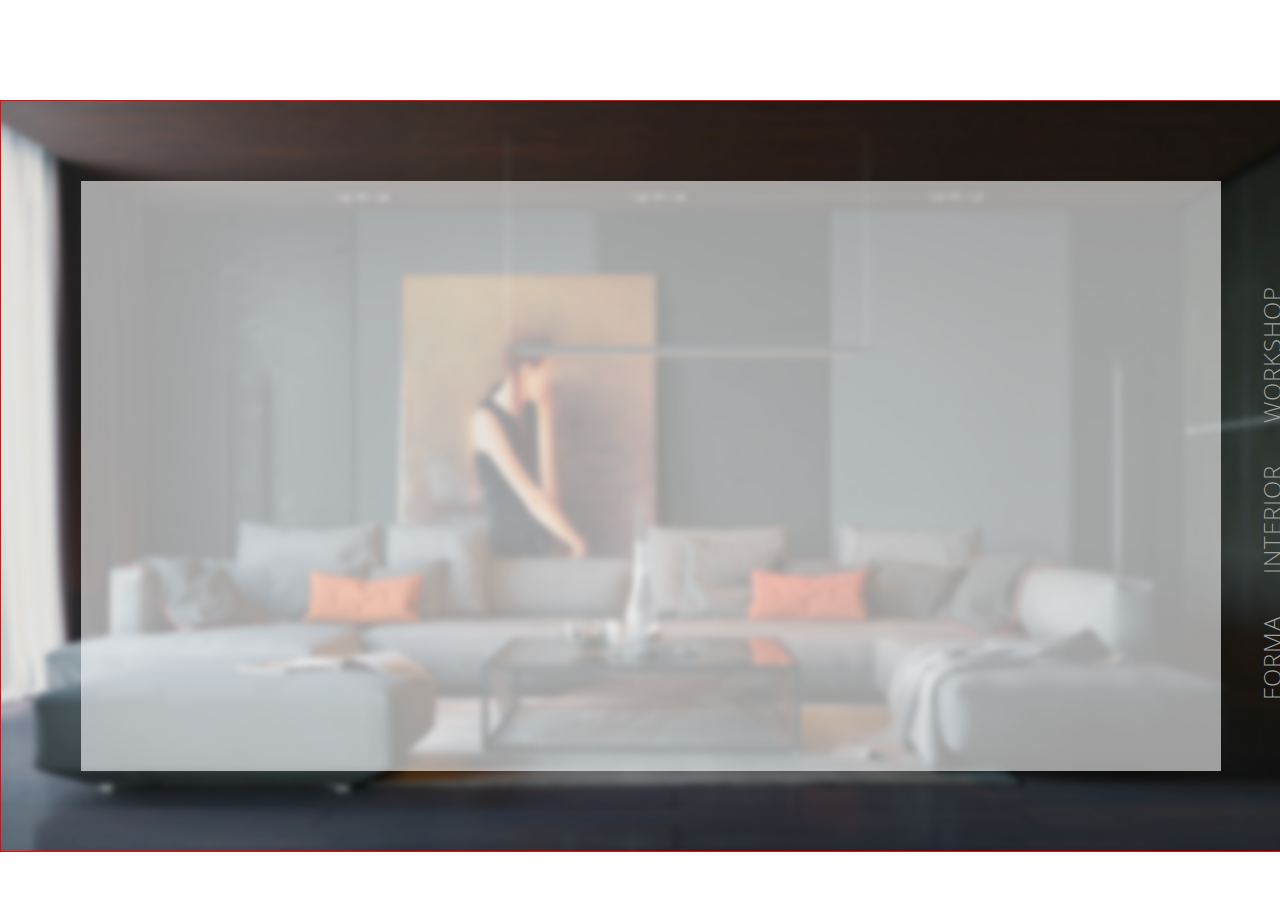
==== admin.html @ f9062ba8 "fsdf" ====
<!DOCTYPE html>
<html lang="en">
<head>
	<meta charset="UTF-8">
	<title>FIW</title>
	<link rel="stylesheet" href="css/screen.css">
</head>
<body>
<section class="main-section-wrapper">
	<div class="company-name">
		<p><span>Forma</span> <span>interior</span> <span>workshop</span></p>
	</div>
	<!-- - - - - main section - - - - -->
	<section class="main-section">
		
	</section>
	<!-- - - - - end main section - - - - -->
</section>	
</body>
</html>
---- css/screen.css ----
/* Welcome to Compass.
 * In this file you should write your main styles. (or centralize your imports)
 * Import this file using the following HTML or equivalent:
 * <link href="/stylesheets/screen.css" media="screen, projection" rel="stylesheet" type="text/css" /> */
/* line 5, C:/Ruby22/lib/ruby/gems/2.2.0/gems/compass-core-1.0.3/stylesheets/compass/reset/_utilities.scss */
html, body, div, span, applet, object, iframe,
h1, h2, h3, h4, h5, h6, p, blockquote, pre,
a, abbr, acronym, address, big, cite, code,
del, dfn, em, img, ins, kbd, q, s, samp,
small, strike, strong, sub, sup, tt, var,
b, u, i, center,
dl, dt, dd, ol, ul, li,
fieldset, form, label, legend,
table, caption, tbody, tfoot, thead, tr, th, td,
article, aside, canvas, details, embed,
figure, figcaption, footer, header, hgroup,
menu, nav, output, ruby, section, summary,
time, mark, audio, video {
  margin: 0;
  padding: 0;
  border: 0;
  font: inherit;
  font-size: 100%;
  vertical-align: baseline;
}

/* line 22, C:/Ruby22/lib/ruby/gems/2.2.0/gems/compass-core-1.0.3/stylesheets/compass/reset/_utilities.scss */
html {
  line-height: 1;
}

/* line 24, C:/Ruby22/lib/ruby/gems/2.2.0/gems/compass-core-1.0.3/stylesheets/compass/reset/_utilities.scss */
ol, ul {
  list-style: none;
}

/* line 26, C:/Ruby22/lib/ruby/gems/2.2.0/gems/compass-core-1.0.3/stylesheets/compass/reset/_utilities.scss */
table {
  border-collapse: collapse;
  border-spacing: 0;
}

/* line 28, C:/Ruby22/lib/ruby/gems/2.2.0/gems/compass-core-1.0.3/stylesheets/compass/reset/_utilities.scss */
caption, th, td {
  text-align: left;
  font-weight: normal;
  vertical-align: middle;
}

/* line 30, C:/Ruby22/lib/ruby/gems/2.2.0/gems/compass-core-1.0.3/stylesheets/compass/reset/_utilities.scss */
q, blockquote {
  quotes: none;
}
/* line 103, C:/Ruby22/lib/ruby/gems/2.2.0/gems/compass-core-1.0.3/stylesheets/compass/reset/_utilities.scss */
q:before, q:after, blockquote:before, blockquote:after {
  content: "";
  content: none;
}

/* line 32, C:/Ruby22/lib/ruby/gems/2.2.0/gems/compass-core-1.0.3/stylesheets/compass/reset/_utilities.scss */
a img {
  border: none;
}

/* line 116, C:/Ruby22/lib/ruby/gems/2.2.0/gems/compass-core-1.0.3/stylesheets/compass/reset/_utilities.scss */
article, aside, details, figcaption, figure, footer, header, hgroup, main, menu, nav, section, summary {
  display: block;
}

/*colors*/
/*colors*/
/*FONT-FACE*/
@font-face {
  font-family: opensanslight;
  src: url("../font/opensanslight/opensans-light.eot");
  src: url("../font/opensanslight/opensans-light.eot?#iefix") format("embedded-opentype"), url("../font/opensanslight/opensans-light.woff2") format("woff2"), url("../font/opensanslight/opensans-light.woff") format("woff"), url("../font/opensanslight/opensans-light.svg#open_sanslight") format("svg");
  font-weight: normal;
  font-style: normal;
}
@font-face {
  font-family: opensans;
  src: url("../font/opensansregular/opensans-regular.eot");
  src: url("../font/opensansregular/opensans-regular.eot?#iefix") format("embedded-opentype"), url("../font/opensansregular/opensans-regular.woff2") format("woff2"), url("../font/opensansregular/opensans-regular.woff") format("woff"), url("../font/opensansregular/opensans-regular.svg#open_sansregular") format("svg");
  font-weight: normal;
  font-style: normal;
}
/*END FONT-FACE*/
/* line 45, ../sass/screen.scss */
.main-section-wrapper {
  border: 1px solid red;
  /*delete*/
  width: 1300px;
  height: 750px;
  margin: 100px auto 0 auto;
  background: url("../image/bg.png") 0 0 no-repeat;
  position: relative;
  /*- - - - main-section - - - -*/
  /*- - - - end main-section - - - -*/
}
/* line 53, ../sass/screen.scss */
.main-section-wrapper .company-name {
  width: 750px;
  -webkit-transform: rotate(-90deg);
  transform: rotate(-90deg);
  position: absolute;
  top: 362px;
  right: -346px;
}
/* line 61, ../sass/screen.scss */
.main-section-wrapper .company-name p {
  color: #9fa1a0;
  font-family: opensanslight;
  text-transform: uppercase;
  font-size: 24.46px;
  letter-spacing: 1px;
  text-align: center;
}
/* line 69, ../sass/screen.scss */
.main-section-wrapper .company-name p span {
  margin-right: 35px;
}
/* line 76, ../sass/screen.scss */
.main-section-wrapper .main-section {
  /*border: 1px solid #fff;*/
  background: rgba(255, 255, 255, 0.6);
  width: 1140px;
  height: 590px;
  margin: 80px auto 0 auto;
}
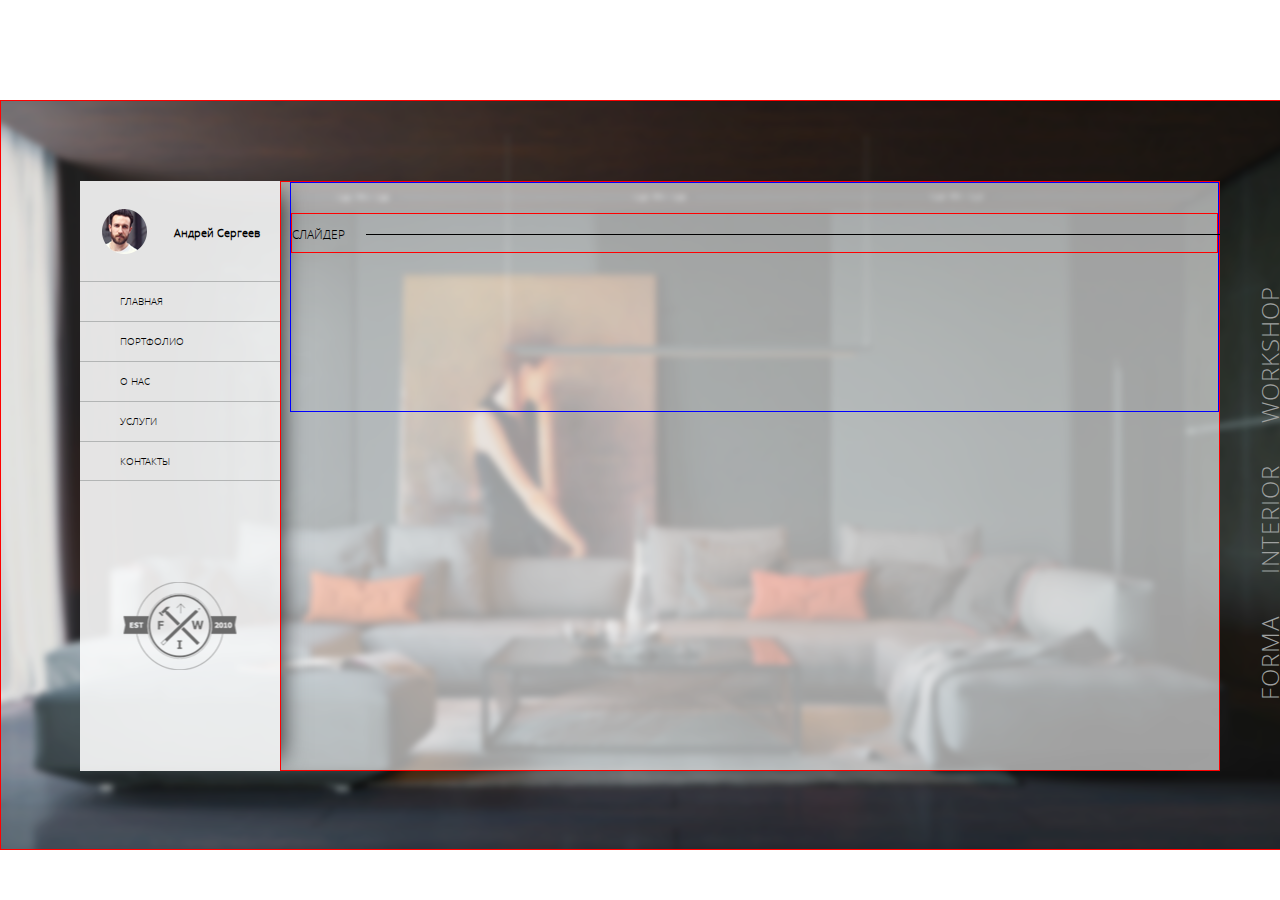
==== commit a989e687: "pochatok" ====
--- a/admin.html
+++ b/admin.html
@@ -10,9 +10,50 @@
 	<div class="company-name">
 		<p><span>Forma</span> <span>interior</span> <span>workshop</span></p>
 	</div>
+
 	<!-- - - - - main section - - - - -->
 	<section class="main-section">
-		
+
+	    <!-- - - left side - - -->
+		<div class="left-side">
+			<!-- logo-wrapper -->
+			<div class="boss-logo-wrapper">
+				<div class="boss-logo">
+					<img src="image/logo/boss.png" alt="boss">
+					<p>Андрей Сергеев</p>
+				</div>
+			</div>
+			<!-- end logo-wrapper -->
+			<ul class="side-menu">
+				<li><a href="javascript:void(0)">Главная</a></li>
+				<li><a href="javascript:void(0)">Портфолио</a></li>
+				<li><a href="javascript:void(0)">О Нас</a></li>
+				<li><a href="javascript:void(0)">Услуги</a></li>
+				<li><a href="javascript:void(0)">Контакты</a></li>
+			</ul>
+			<!-- - -bottom-block- - -->
+			<div class="bottom-block">
+				<img src="image/logo/logo.png" alt="logo"> 	
+			</div>
+			<!-- - -end bottom-block- - -->
+		</div>
+	    <!-- - - left side - - -->
+
+		<!-- - - right side - - -->
+		<div class="right-side">
+			<!-- changing-content -->
+			<section class="slider">
+				<div class="topic-wrapper">
+					<span class="topic">Слайдер</span>
+				</div>
+				<div class="slider-img-wrapper">
+					
+				</div>
+			</section>
+			<!-- end changing-content -->
+		</div>
+		<!-- - - right side - - -->
+
 	</section>
 	<!-- - - - - end main section - - - - -->
 </section>	
--- a/css/screen.css
+++ b/css/screen.css
@@ -85,7 +85,46 @@
   font-style: normal;
 }
 /*END FONT-FACE*/
-/* line 45, ../sass/screen.scss */
+/* line 40, ../sass/screen.scss */
+* {
+  box-sizing: border-box;
+}
+
+/* line 44, ../sass/screen.scss */
+a {
+  color: #000;
+  text-decoration: none;
+}
+
+/* line 49, ../sass/screen.scss */
+.topic-wrapper {
+  height: 40px;
+  width: 100%;
+  border: 1px solid red;
+  margin-top: 30px;
+}
+/* line 55, ../sass/screen.scss */
+.topic-wrapper span.topic {
+  line-height: 40px;
+  width: auto;
+  text-transform: uppercase;
+  position: relative;
+  font-family: opensanslight;
+  font-size: 12px;
+}
+/* line 63, ../sass/screen.scss */
+.topic-wrapper span.topic:after {
+  width: 10000%;
+  height: 1px;
+  background: #000;
+  position: absolute;
+  top: 50%;
+  content: '';
+  display: block;
+  left: 140%;
+}
+
+/* line 79, ../sass/screen.scss */
 .main-section-wrapper {
   border: 1px solid red;
   /*delete*/
@@ -97,7 +136,7 @@
   /*- - - - main-section - - - -*/
   /*- - - - end main-section - - - -*/
 }
-/* line 53, ../sass/screen.scss */
+/* line 87, ../sass/screen.scss */
 .main-section-wrapper .company-name {
   width: 750px;
   -webkit-transform: rotate(-90deg);
@@ -106,7 +145,7 @@
   top: 362px;
   right: -346px;
 }
-/* line 61, ../sass/screen.scss */
+/* line 95, ../sass/screen.scss */
 .main-section-wrapper .company-name p {
   color: #9fa1a0;
   font-family: opensanslight;
@@ -115,15 +154,123 @@
   letter-spacing: 1px;
   text-align: center;
 }
-/* line 69, ../sass/screen.scss */
+/* line 103, ../sass/screen.scss */
 .main-section-wrapper .company-name p span {
   margin-right: 35px;
 }
-/* line 76, ../sass/screen.scss */
+/* line 110, ../sass/screen.scss */
 .main-section-wrapper .main-section {
   /*border: 1px solid #fff;*/
   background: rgba(255, 255, 255, 0.6);
   width: 1140px;
   height: 590px;
   margin: 80px auto 0 auto;
-}
+  overflow-x: hidden;
+}
+/* line 118, ../sass/screen.scss */
+.main-section-wrapper .main-section:after {
+  content: '';
+  display: block;
+  clear: both;
+  height: 0;
+}
+/* line 125, ../sass/screen.scss */
+.main-section-wrapper .main-section .left-side {
+  width: 200px;
+  height: 100%;
+  float: left;
+  -webkit-box-shadow: 14px 0px 22px -12px rgba(0, 0, 0, 0.75);
+  -moz-box-shadow: 14px 0px 22px -12px rgba(0, 0, 0, 0.75);
+  box-shadow: 14px 0px 22px -12px rgba(0, 0, 0, 0.75);
+}
+/* line 133, ../sass/screen.scss */
+.main-section-wrapper .main-section .left-side .boss-logo-wrapper {
+  background: rgba(255, 255, 255, 0.7);
+  width: 100%;
+  height: 100px;
+  position: relative;
+}
+/* line 139, ../sass/screen.scss */
+.main-section-wrapper .main-section .left-side .boss-logo-wrapper .boss-logo {
+  position: absolute;
+  width: 80%;
+  top: 50%;
+  left: 50%;
+  -webkit-transform: translate(-50%, -50%);
+  transform: translate(-50%, -50%);
+}
+/* line 147, ../sass/screen.scss */
+.main-section-wrapper .main-section .left-side .boss-logo-wrapper .boss-logo:after {
+  display: block;
+  clear: both;
+  content: '';
+  height: 0;
+}
+/* line 154, ../sass/screen.scss */
+.main-section-wrapper .main-section .left-side .boss-logo-wrapper .boss-logo img {
+  float: left;
+}
+/* line 158, ../sass/screen.scss */
+.main-section-wrapper .main-section .left-side .boss-logo-wrapper .boss-logo p {
+  font-family: opensanslight;
+  font-size: 11px;
+  font-weight: bold;
+  color: #000;
+  float: right;
+  margin-top: 20px;
+}
+/* line 171, ../sass/screen.scss */
+.main-section-wrapper .main-section .left-side ul.side-menu li {
+  background: rgba(255, 255, 255, 0.7);
+  height: 40px;
+  border-top: 1px solid #b3b5b5;
+}
+/* line 176, ../sass/screen.scss */
+.main-section-wrapper .main-section .left-side ul.side-menu li:last-child {
+  border-bottom: 1px solid #b3b5b5;
+}
+/* line 180, ../sass/screen.scss */
+.main-section-wrapper .main-section .left-side ul.side-menu li a {
+  display: block;
+  width: 100%;
+  height: 100%;
+  text-align: left;
+  line-height: 40px;
+  text-transform: uppercase;
+  font-size: 10px;
+  font-family: opensanslight;
+  padding-left: 20%;
+}
+/* line 192, ../sass/screen.scss */
+.main-section-wrapper .main-section .left-side ul.side-menu li:hover {
+  background: transparent;
+  border: none;
+}
+/* line 199, ../sass/screen.scss */
+.main-section-wrapper .main-section .left-side .bottom-block {
+  background: rgba(255, 255, 255, 0.7);
+  height: 290px;
+  width: 100%;
+  position: relative;
+}
+/* line 205, ../sass/screen.scss */
+.main-section-wrapper .main-section .left-side .bottom-block img {
+  position: absolute;
+  top: 50%;
+  left: 50%;
+  -webkit-transform: translate(-50%, -50%);
+  transform: translate(-50%, -50%);
+}
+/* line 215, ../sass/screen.scss */
+.main-section-wrapper .main-section .right-side {
+  width: 940px;
+  height: 100%;
+  border: 1px solid red;
+  float: right;
+  padding-left: 9px;
+}
+/* line 222, ../sass/screen.scss */
+.main-section-wrapper .main-section .right-side .slider {
+  border: 1px solid blue;
+  height: 230px;
+}
